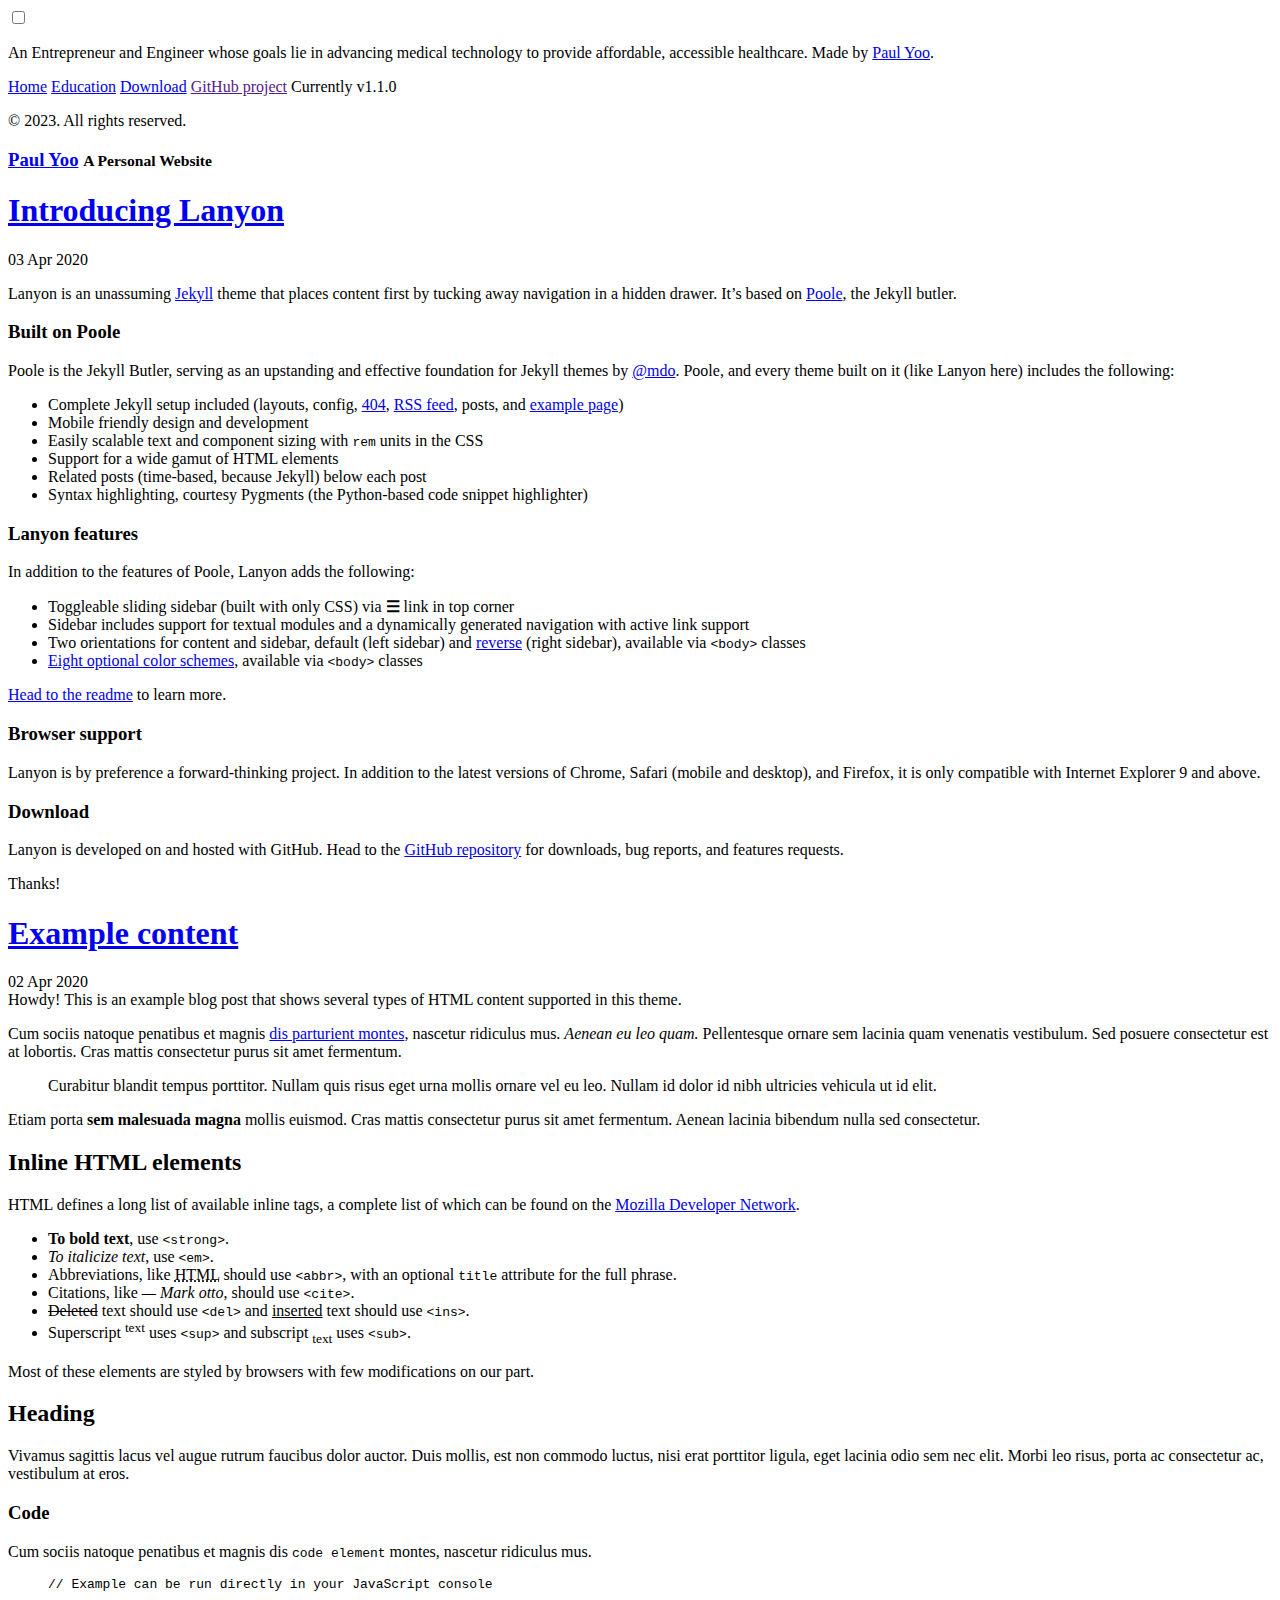
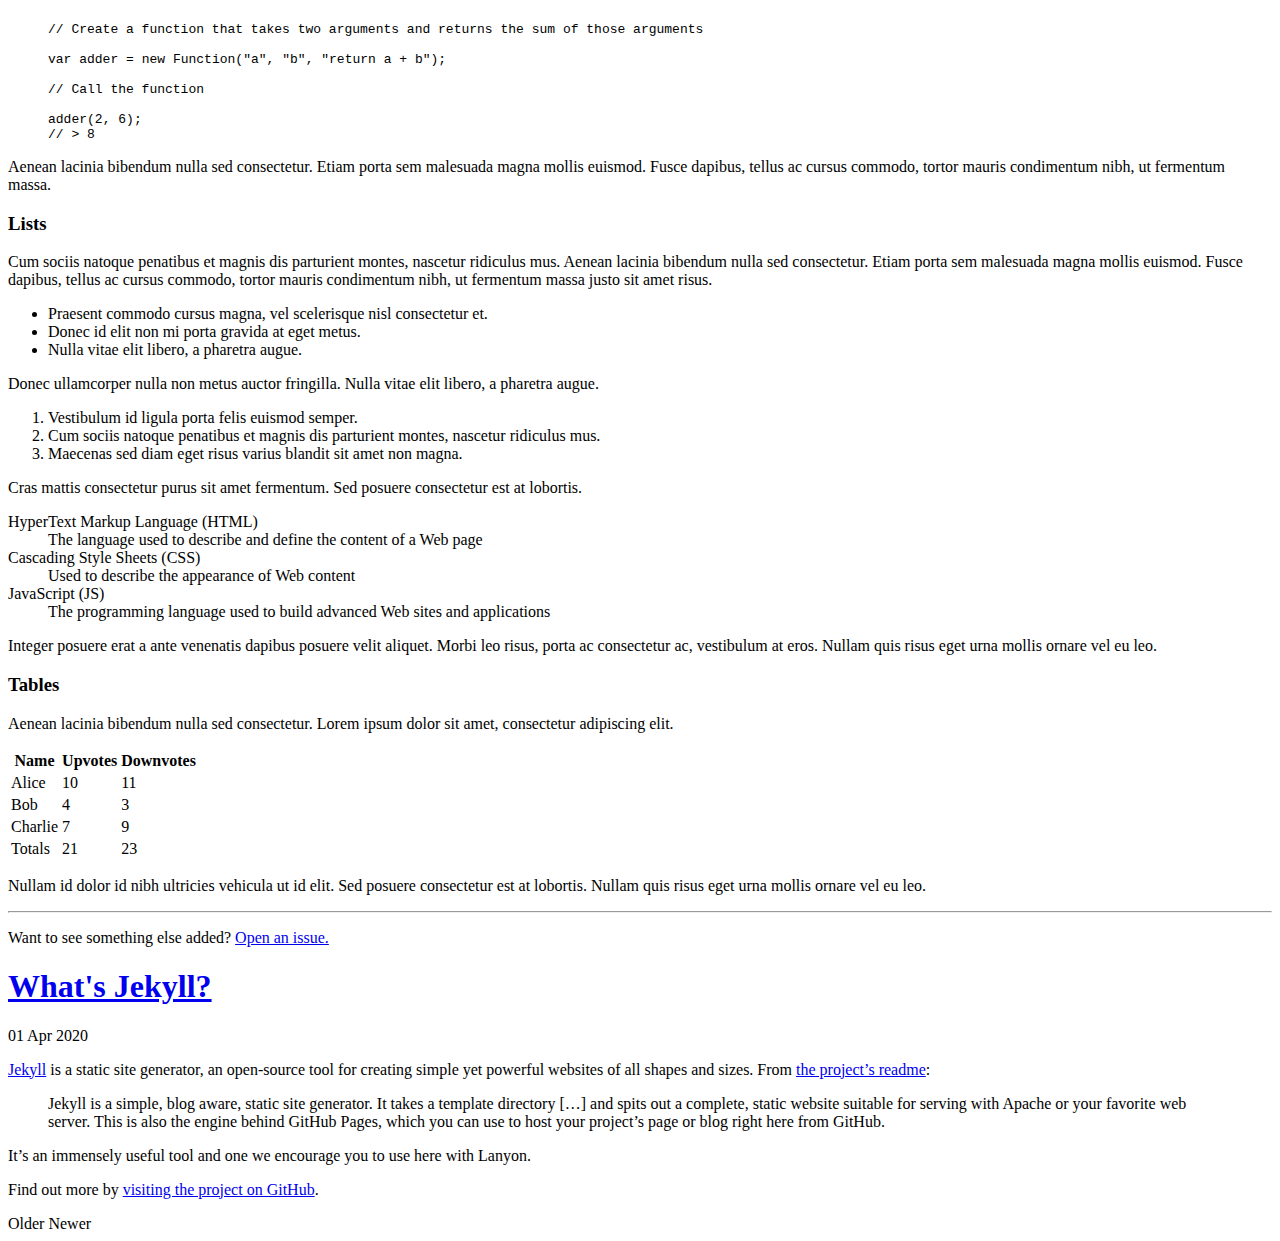
==== Education.html @ 678ec85d "Testing HTML Links" ====
<!DOCTYPE html>
<html lang="en-us">

  <head>
  <link href="http://gmpg.org/xfn/11" rel="profile">
  <meta http-equiv="content-type" content="text/html; charset=utf-8">

  <meta name="viewport" content="width=device-width, initial-scale=1.0, maximum-scale=1">

  <title>
    
      Lanyon &middot; A Jekyll theme
    
  </title>

  
  <link rel="canonical" href="https://lanyon.getpoole.com/">
  

  <link rel="stylesheet" href="https://lanyon.getpoole.com/public/css/poole.css">
  <link rel="stylesheet" href="https://lanyon.getpoole.com/public/css/syntax.css">
  <link rel="stylesheet" href="https://lanyon.getpoole.com/public/css/lanyon.css">
  <link rel="stylesheet" href="https://fonts.googleapis.com/css?family=PT+Serif:400,400italic,700%7CPT+Sans:400">

  <link rel="apple-touch-icon-precomposed" sizes="144x144" href="https://lanyon.getpoole.com/public/apple-touch-icon-precomposed.png">
  <link rel="shortcut icon" href="https://lanyon.getpoole.com/public/favicon.ico">

  <link rel="alternate" type="application/rss+xml" title="RSS" href="https://lanyon.getpoole.com/atom.xml">

  
  <script>
    (function(i,s,o,g,r,a,m){i['GoogleAnalyticsObject']=r;i[r]=i[r]||function(){
    (i[r].q=i[r].q||[]).push(arguments)},i[r].l=1*new Date();a=s.createElement(o),
    m=s.getElementsByTagName(o)[0];a.async=1;a.src=g;m.parentNode.insertBefore(a,m)
    })(window,document,'script','//www.google-analytics.com/analytics.js','ga');
    ga('create', 'UA-146052-15', 'auto');
    ga('send', 'pageview');
  </script>
  
</head>


  <body>

    <!-- Target for toggling the sidebar `.sidebar-checkbox` is for regular
     styles, `#sidebar-checkbox` for behavior. -->
<input type="checkbox" class="sidebar-checkbox" id="sidebar-checkbox">

<!-- Toggleable sidebar -->
<div class="sidebar" id="sidebar">
  <div class="sidebar-item">
    <p>An Entrepreneur and Engineer whose goals lie in advancing medical technology to provide affordable, accessible healthcare.  Made by <a href="https://pyoos.github.io/pweb/" target="_blank">Paul Yoo</a>.</p>
  </div>

  <nav class="sidebar-nav">
    <a class="sidebar-nav-item active" href="https://pyoos.github.io/pweb/">Home</a>

    

    
    
      
        
      
    
      
        
      
    
      
        
          <a class="sidebar-nav-item" href="https://pyoos.github.io/pweb/education.html">Education</a>
        
      
    
      
    
      
    

    <a class="sidebar-nav-item" href="/archive/v1.1.0.zip">Download</a>
    <a class="sidebar-nav-item" href="">GitHub project</a>
    <span class="sidebar-nav-item">Currently v1.1.0</span>
  </nav>

  <div class="sidebar-item">
    <p>
      &copy; 2023. All rights reserved.
    </p>
  </div>
</div>


    <!-- Wrap is the content to shift when toggling the sidebar. We wrap the
         content to avoid any CSS collisions with our real content. -->
    <div class="wrap">
      <div class="masthead">
        <div class="container">
          <h3 class="masthead-title">
            <a href="/" title="Home">Paul Yoo</a>
            <small>A Personal Website</small>
          </h3>
        </div>
      </div>

      <div class="container content">
        <div class="posts">
  
  <div class="post">
    <h1 class="post-title">
      <a href="https://lanyon.getpoole.com/2020/04/03/introducing-lanyon/">
        Introducing Lanyon
      </a>
    </h1>

    <span class="post-date">03 Apr 2020</span>

    <p>Lanyon is an unassuming <a href="http://jekyllrb.com">Jekyll</a> theme that places content first by tucking away navigation in a hidden drawer. It’s based on <a href="http://getpoole.com">Poole</a>, the Jekyll butler.</p>

<h3 id="built-on-poole">Built on Poole</h3>

<p>Poole is the Jekyll Butler, serving as an upstanding and effective foundation for Jekyll themes by <a href="https://twitter.com/mdo">@mdo</a>. Poole, and every theme built on it (like Lanyon here) includes the following:</p>

<ul>
  <li>Complete Jekyll setup included (layouts, config, <a href="/404">404</a>, <a href="/atom.xml">RSS feed</a>, posts, and <a href="/about">example page</a>)</li>
  <li>Mobile friendly design and development</li>
  <li>Easily scalable text and component sizing with <code class="language-plaintext highlighter-rouge">rem</code> units in the CSS</li>
  <li>Support for a wide gamut of HTML elements</li>
  <li>Related posts (time-based, because Jekyll) below each post</li>
  <li>Syntax highlighting, courtesy Pygments (the Python-based code snippet highlighter)</li>
</ul>

<h3 id="lanyon-features">Lanyon features</h3>

<p>In addition to the features of Poole, Lanyon adds the following:</p>

<ul>
  <li>Toggleable sliding sidebar (built with only CSS) via <strong>☰</strong> link in top corner</li>
  <li>Sidebar includes support for textual modules and a dynamically generated navigation with active link support</li>
  <li>Two orientations for content and sidebar, default (left sidebar) and <a href="https://github.com/poole/lanyon#reverse-layout">reverse</a> (right sidebar), available via <code class="language-plaintext highlighter-rouge">&lt;body&gt;</code> classes</li>
  <li><a href="https://github.com/poole/lanyon#themes">Eight optional color schemes</a>, available via <code class="language-plaintext highlighter-rouge">&lt;body&gt;</code> classes</li>
</ul>

<p><a href="https://github.com/poole/lanyon#readme">Head to the readme</a> to learn more.</p>

<h3 id="browser-support">Browser support</h3>

<p>Lanyon is by preference a forward-thinking project. In addition to the latest versions of Chrome, Safari (mobile and desktop), and Firefox, it is only compatible with Internet Explorer 9 and above.</p>

<h3 id="download">Download</h3>

<p>Lanyon is developed on and hosted with GitHub. Head to the <a href="https://github.com/poole/lanyon">GitHub repository</a> for downloads, bug reports, and features requests.</p>

<p>Thanks!</p>

  </div>
  
  <div class="post">
    <h1 class="post-title">
      <a href="https://lanyon.getpoole.com/2020/04/02/example-content/">
        Example content
      </a>
    </h1>

    <span class="post-date">02 Apr 2020</span>

    <div class="message">
  Howdy! This is an example blog post that shows several types of HTML content supported in this theme.
</div>

<p>Cum sociis natoque penatibus et magnis <a href="#">dis parturient montes</a>, nascetur ridiculus mus. <em>Aenean eu leo quam.</em> Pellentesque ornare sem lacinia quam venenatis vestibulum. Sed posuere consectetur est at lobortis. Cras mattis consectetur purus sit amet fermentum.</p>

<blockquote>
  <p>Curabitur blandit tempus porttitor. Nullam quis risus eget urna mollis ornare vel eu leo. Nullam id dolor id nibh ultricies vehicula ut id elit.</p>
</blockquote>

<p>Etiam porta <strong>sem malesuada magna</strong> mollis euismod. Cras mattis consectetur purus sit amet fermentum. Aenean lacinia bibendum nulla sed consectetur.</p>

<h2 id="inline-html-elements">Inline HTML elements</h2>

<p>HTML defines a long list of available inline tags, a complete list of which can be found on the <a href="https://developer.mozilla.org/en-US/docs/Web/HTML/Element">Mozilla Developer Network</a>.</p>

<ul>
  <li><strong>To bold text</strong>, use <code class="language-plaintext highlighter-rouge">&lt;strong&gt;</code>.</li>
  <li><em>To italicize text</em>, use <code class="language-plaintext highlighter-rouge">&lt;em&gt;</code>.</li>
  <li>Abbreviations, like <abbr title="HyperText Markup Langage">HTML</abbr> should use <code class="language-plaintext highlighter-rouge">&lt;abbr&gt;</code>, with an optional <code class="language-plaintext highlighter-rouge">title</code> attribute for the full phrase.</li>
  <li>Citations, like <cite>— Mark otto</cite>, should use <code class="language-plaintext highlighter-rouge">&lt;cite&gt;</code>.</li>
  <li><del>Deleted</del> text should use <code class="language-plaintext highlighter-rouge">&lt;del&gt;</code> and <ins>inserted</ins> text should use <code class="language-plaintext highlighter-rouge">&lt;ins&gt;</code>.</li>
  <li>Superscript <sup>text</sup> uses <code class="language-plaintext highlighter-rouge">&lt;sup&gt;</code> and subscript <sub>text</sub> uses <code class="language-plaintext highlighter-rouge">&lt;sub&gt;</code>.</li>
</ul>

<p>Most of these elements are styled by browsers with few modifications on our part.</p>

<h2 id="heading">Heading</h2>

<p>Vivamus sagittis lacus vel augue rutrum faucibus dolor auctor. Duis mollis, est non commodo luctus, nisi erat porttitor ligula, eget lacinia odio sem nec elit. Morbi leo risus, porta ac consectetur ac, vestibulum at eros.</p>

<h3 id="code">Code</h3>

<p>Cum sociis natoque penatibus et magnis dis <code class="language-plaintext highlighter-rouge">code element</code> montes, nascetur ridiculus mus.</p>

<figure class="highlight"><pre><code class="language-js" data-lang="js"><span class="c1">// Example can be run directly in your JavaScript console
</span>

<span class="c1">// Create a function that takes two arguments and returns the sum of those arguments
</span>
<span class="kd">var</span> <span class="nx">adder</span> <span class="o">=</span> <span class="k">new</span> <span class="nb">Function</span><span class="p">(</span><span class="dl">"</span><span class="s2">a</span><span class="dl">"</span><span class="p">,</span> <span class="dl">"</span><span class="s2">b</span><span class="dl">"</span><span class="p">,</span> <span class="dl">"</span><span class="s2">return a + b</span><span class="dl">"</span><span class="p">);</span>

<span class="c1">// Call the function
</span>
<span class="nx">adder</span><span class="p">(</span><span class="mi">2</span><span class="p">,</span> <span class="mi">6</span><span class="p">);</span>
<span class="c1">// &gt; 8</span></code></pre></figure>

<p>Aenean lacinia bibendum nulla sed consectetur. Etiam porta sem malesuada magna mollis euismod. Fusce dapibus, tellus ac cursus commodo, tortor mauris condimentum nibh, ut fermentum massa.</p>

<h3 id="lists">Lists</h3>

<p>Cum sociis natoque penatibus et magnis dis parturient montes, nascetur ridiculus mus. Aenean lacinia bibendum nulla sed consectetur. Etiam porta sem malesuada magna mollis euismod. Fusce dapibus, tellus ac cursus commodo, tortor mauris condimentum nibh, ut fermentum massa justo sit amet risus.</p>

<ul>
  <li>Praesent commodo cursus magna, vel scelerisque nisl consectetur et.</li>
  <li>Donec id elit non mi porta gravida at eget metus.</li>
  <li>Nulla vitae elit libero, a pharetra augue.</li>
</ul>

<p>Donec ullamcorper nulla non metus auctor fringilla. Nulla vitae elit libero, a pharetra augue.</p>

<ol>
  <li>Vestibulum id ligula porta felis euismod semper.</li>
  <li>Cum sociis natoque penatibus et magnis dis parturient montes, nascetur ridiculus mus.</li>
  <li>Maecenas sed diam eget risus varius blandit sit amet non magna.</li>
</ol>

<p>Cras mattis consectetur purus sit amet fermentum. Sed posuere consectetur est at lobortis.</p>

<dl>
  <dt>HyperText Markup Language (HTML)</dt>
  <dd>The language used to describe and define the content of a Web page</dd>

  <dt>Cascading Style Sheets (CSS)</dt>
  <dd>Used to describe the appearance of Web content</dd>

  <dt>JavaScript (JS)</dt>
  <dd>The programming language used to build advanced Web sites and applications</dd>
</dl>

<p>Integer posuere erat a ante venenatis dapibus posuere velit aliquet. Morbi leo risus, porta ac consectetur ac, vestibulum at eros. Nullam quis risus eget urna mollis ornare vel eu leo.</p>

<h3 id="tables">Tables</h3>

<p>Aenean lacinia bibendum nulla sed consectetur. Lorem ipsum dolor sit amet, consectetur adipiscing elit.</p>

<table>
  <thead>
    <tr>
      <th>Name</th>
      <th>Upvotes</th>
      <th>Downvotes</th>
    </tr>
  </thead>
  <tfoot>
    <tr>
      <td>Totals</td>
      <td>21</td>
      <td>23</td>
    </tr>
  </tfoot>
  <tbody>
    <tr>
      <td>Alice</td>
      <td>10</td>
      <td>11</td>
    </tr>
    <tr>
      <td>Bob</td>
      <td>4</td>
      <td>3</td>
    </tr>
    <tr>
      <td>Charlie</td>
      <td>7</td>
      <td>9</td>
    </tr>
  </tbody>
</table>

<p>Nullam id dolor id nibh ultricies vehicula ut id elit. Sed posuere consectetur est at lobortis. Nullam quis risus eget urna mollis ornare vel eu leo.</p>

<hr />

<p>Want to see something else added? <a href="https://github.com/poole/poole/issues/new">Open an issue.</a></p>

  </div>
  
  <div class="post">
    <h1 class="post-title">
      <a href="https://lanyon.getpoole.com/2020/04/01/whats-jekyll/">
        What's Jekyll?
      </a>
    </h1>

    <span class="post-date">01 Apr 2020</span>

    <p><a href="https://jekyllrb.com">Jekyll</a> is a static site generator, an open-source tool for creating simple yet powerful websites of all shapes and sizes. From <a href="https://github.com/mojombo/jekyll/blob/master/README.markdown">the project’s readme</a>:</p>

<blockquote>
  <p>Jekyll is a simple, blog aware, static site generator. It takes a template directory […] and spits out a complete, static website suitable for serving with Apache or your favorite web server. This is also the engine behind GitHub Pages, which you can use to host your project’s page or blog right here from GitHub.</p>
</blockquote>

<p>It’s an immensely useful tool and one we encourage you to use here with Lanyon.</p>

<p>Find out more by <a href="https://github.com/mojombo/jekyll">visiting the project on GitHub</a>.</p>

  </div>
  
</div>

<div class="pagination">
  
    <span class="pagination-item older">Older</span>
  
  
    <span class="pagination-item newer">Newer</span>
  
</div>

      </div>
    </div>

    <label for="sidebar-checkbox" class="sidebar-toggle"></label>

    <script src='/public/js/script.js'></script>
  </body>
</html>
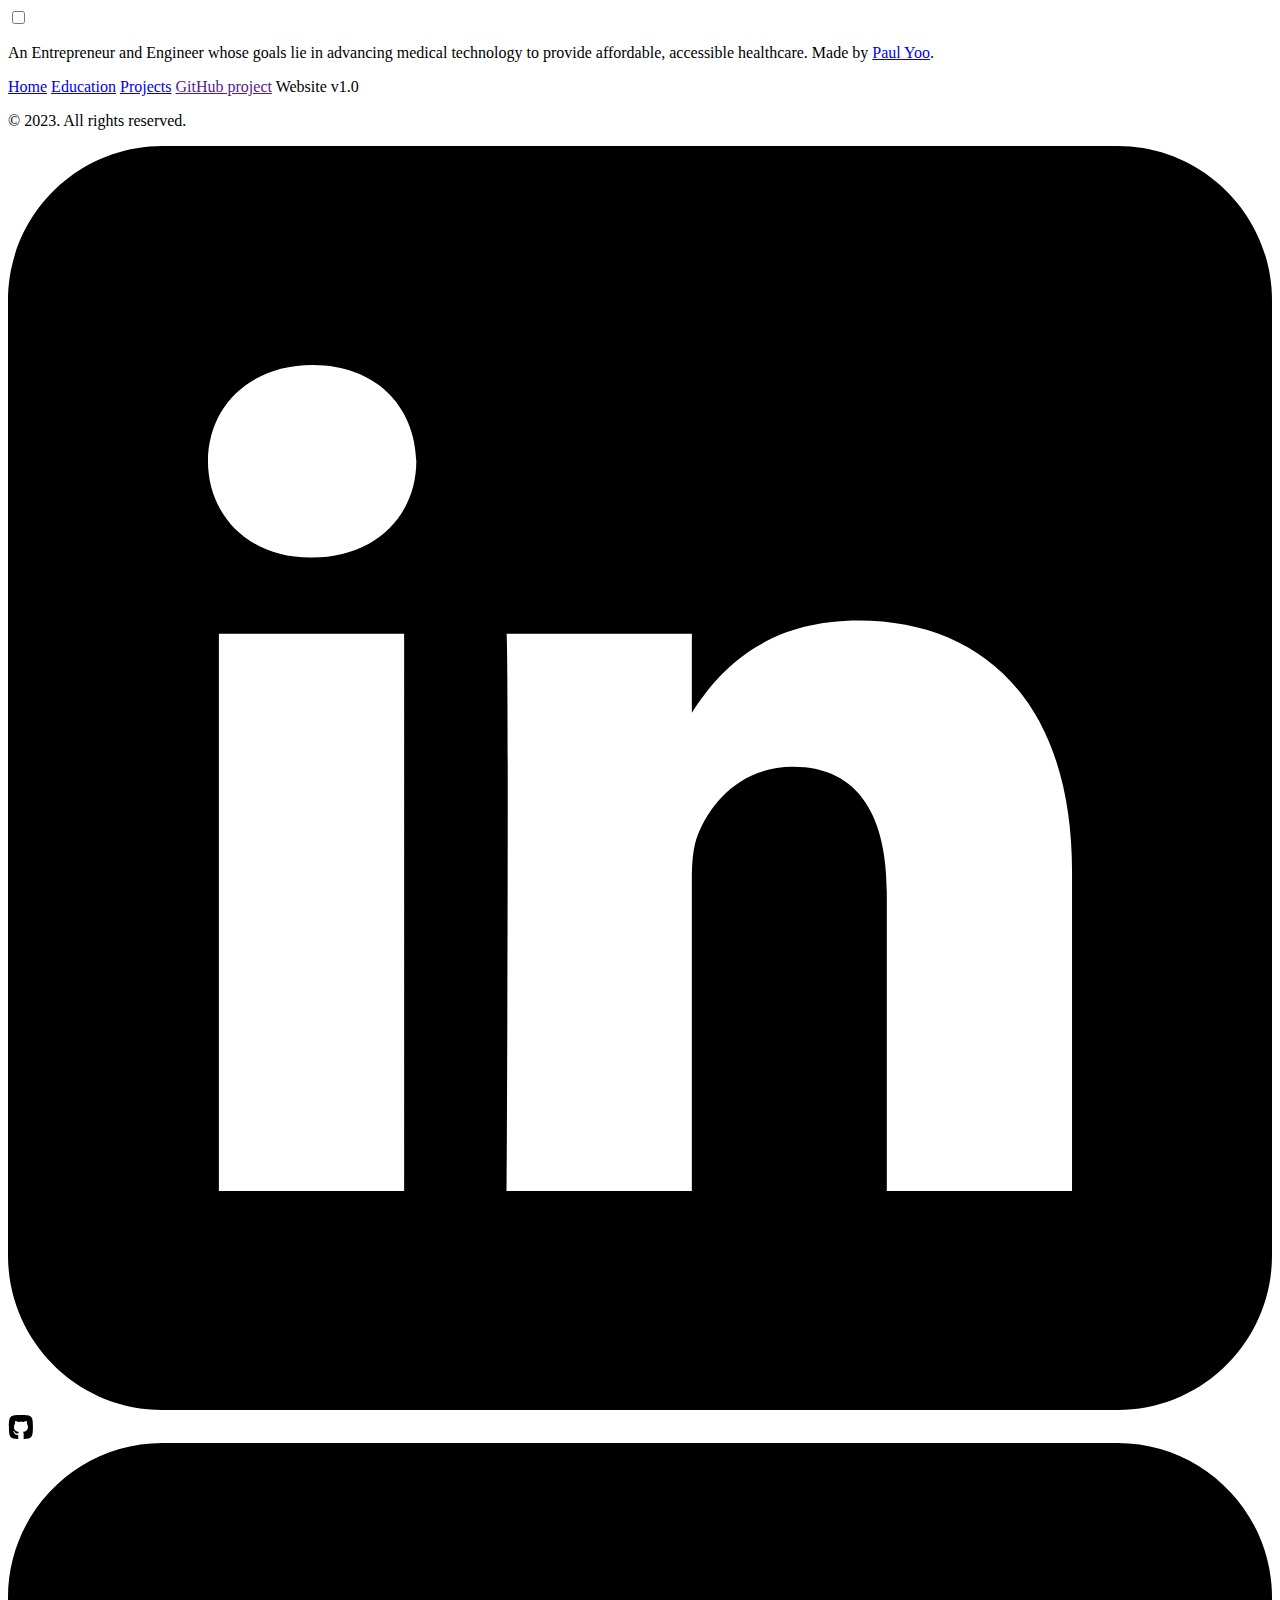
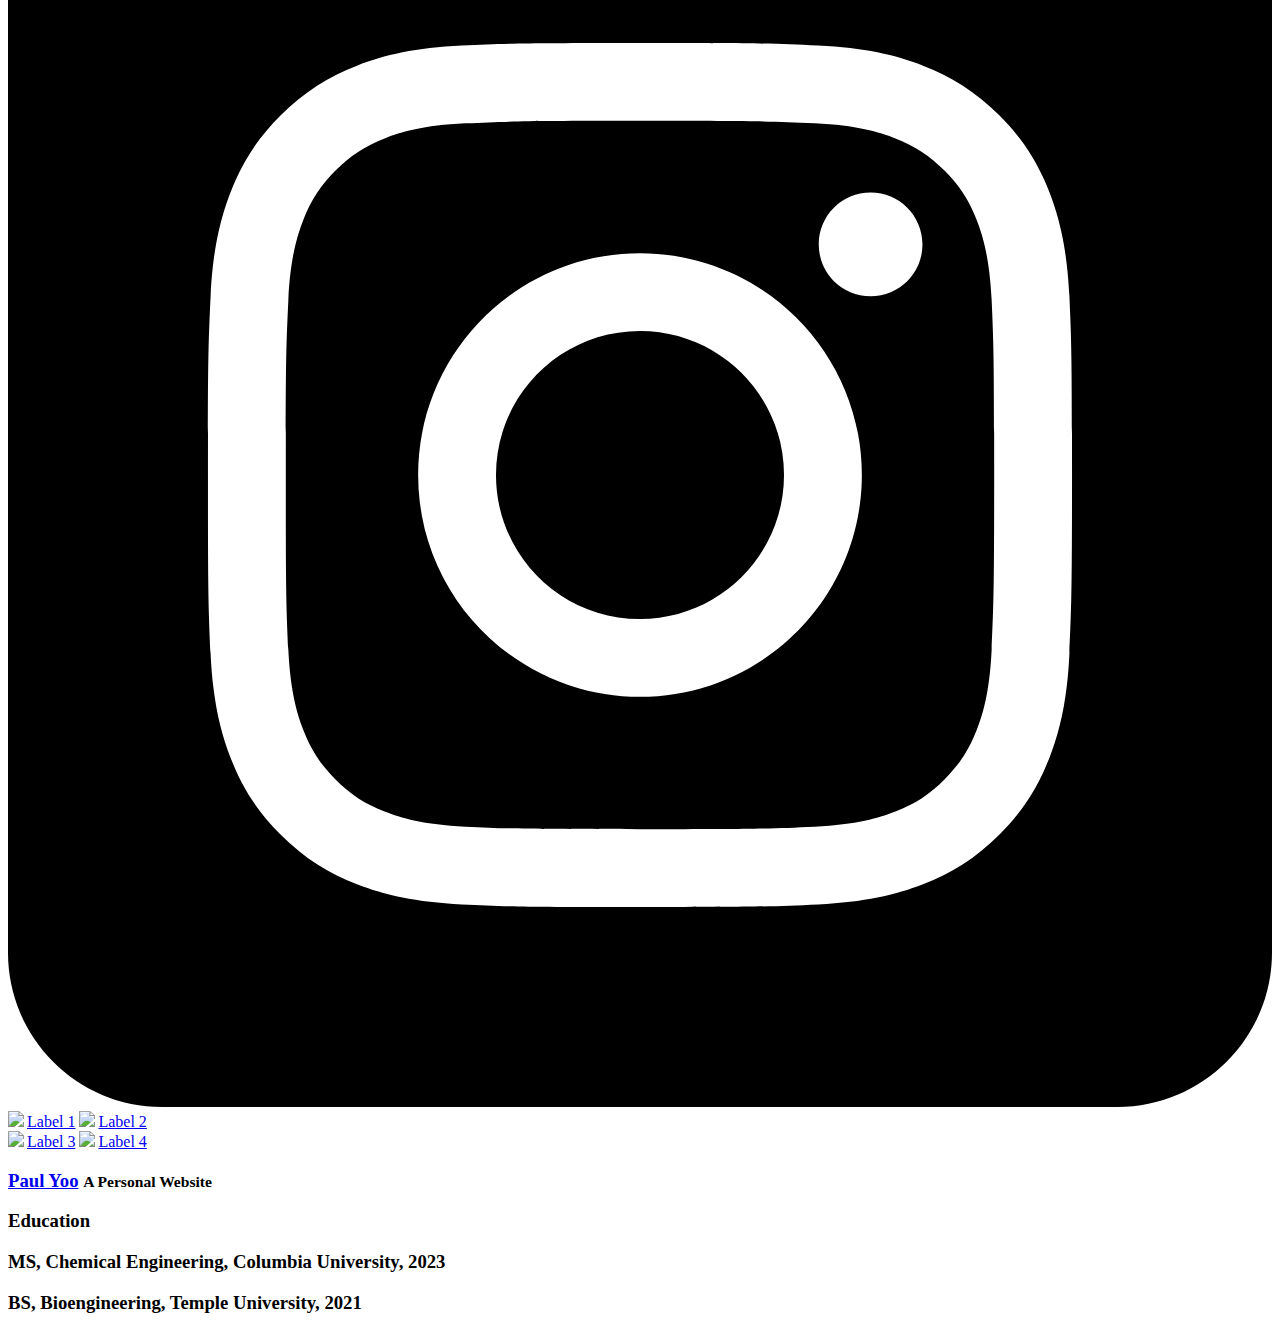
==== commit cb01761b: "education background" ====
--- a/Education.html
+++ b/Education.html
@@ -69,7 +69,7 @@
     
       
         
-          <a class="sidebar-nav-item" href="https://pyoos.github.io/pweb/education.html">Education</a>
+          <a class="sidebar-nav-item" href="/education.html">Education</a>
         
       
     
@@ -78,15 +78,43 @@
       
     
 
-    <a class="sidebar-nav-item" href="/archive/v1.1.0.zip">Download</a>
+    <a class="sidebar-nav-item" href="/projects.html">Projects</a>
+
     <a class="sidebar-nav-item" href="">GitHub project</a>
-    <span class="sidebar-nav-item">Currently v1.1.0</span>
+
+    <span class="sidebar-nav-item">Website v1.0</span>
   </nav>
 
   <div class="sidebar-item">
     <p>
       &copy; 2023. All rights reserved.
     </p>
+    
+    <a href="https://www.linkedin.com/in/pyoo1/" class="link-icons center w-inline-block">
+      <img src="5282542_linkedin_network_social network_linkedin logo_icon.svg" loading="lazy" alt="" class="icon-social">
+      </a>
+      <a href="https://github.com/pyoos" class="link-icons center w-inline-block">
+        <img src="4747499_github_icon.svg" loading="lazy" alt="" class="icon-social">
+        </a>
+    <a href="https://www.instagram.com/paul_yoo_" class="link-icons center w-inline-block">
+      <img src="5282544_camera_instagram_social media_social network_instagram logo_icon.svg" loading="lazy" alt="" class="icon-social">
+      </a>
+
+      <div class="container">
+        <div class="row1">
+          <a href="https://about.fb.com/k"><img class="picture" src="https://img.icons8.com/ios/452/facebook-new.png" /><span style="padding-left:3px">Label 1</span></a>
+          <a class="social-link mr-2" href="https://about.fb.com/k"><img class="picture" src="https://img.icons8.com/ios/452/facebook-new.png" /><span style="padding-left:3px">Label 2</span></a>
+        </div>
+        <div class="row2">
+      
+          <a class="social-link mr-2" href="https://about.fb.com/k" target="_blank" rel="noopener noreferrer"><img class="picture" src="https://img.icons8.com/ios/452/facebook-new.png" /><span style="padding-left:3px">Label 3</span></a>
+          <a class="social-link mr-2" href="https://about.fb.com/k" rel="noopener noreferrer"><img class="picture" src="https://img.icons8.com/ios/452/facebook-new.png" /><span style="padding-left:3px">Label 4</span></a>
+        </div>
+      </div>
+
+
+
+
   </div>
 </div>
 
@@ -106,223 +134,27 @@
       <div class="container content">
         <div class="posts">
   
-  <div class="post">
-    <h1 class="post-title">
-      <a href="https://lanyon.getpoole.com/2020/04/03/introducing-lanyon/">
-        Introducing Lanyon
-      </a>
-    </h1>
+            
+    <div class="post"><b>
+        <h3 class="post-title">
+        Education
+            </b>
+        </h3>
+    <div class="post">
+        <h3 class="post-title">
+        MS, Chemical Engineering, Columbia University, 2023
+        </h3>
 
-    <span class="post-date">03 Apr 2020</span>
+    <div class="post">
+        <h3 class="post-title">
+        BS, Bioengineering, Temple University, 2021
+        </h3>
+    
 
-    <p>Lanyon is an unassuming <a href="http://jekyllrb.com">Jekyll</a> theme that places content first by tucking away navigation in a hidden drawer. It’s based on <a href="http://getpoole.com">Poole</a>, the Jekyll butler.</p>
 
-<h3 id="built-on-poole">Built on Poole</h3>
+    <p></p>
 
-<p>Poole is the Jekyll Butler, serving as an upstanding and effective foundation for Jekyll themes by <a href="https://twitter.com/mdo">@mdo</a>. Poole, and every theme built on it (like Lanyon here) includes the following:</p>
 
-<ul>
-  <li>Complete Jekyll setup included (layouts, config, <a href="/404">404</a>, <a href="/atom.xml">RSS feed</a>, posts, and <a href="/about">example page</a>)</li>
-  <li>Mobile friendly design and development</li>
-  <li>Easily scalable text and component sizing with <code class="language-plaintext highlighter-rouge">rem</code> units in the CSS</li>
-  <li>Support for a wide gamut of HTML elements</li>
-  <li>Related posts (time-based, because Jekyll) below each post</li>
-  <li>Syntax highlighting, courtesy Pygments (the Python-based code snippet highlighter)</li>
-</ul>
-
-<h3 id="lanyon-features">Lanyon features</h3>
-
-<p>In addition to the features of Poole, Lanyon adds the following:</p>
-
-<ul>
-  <li>Toggleable sliding sidebar (built with only CSS) via <strong>☰</strong> link in top corner</li>
-  <li>Sidebar includes support for textual modules and a dynamically generated navigation with active link support</li>
-  <li>Two orientations for content and sidebar, default (left sidebar) and <a href="https://github.com/poole/lanyon#reverse-layout">reverse</a> (right sidebar), available via <code class="language-plaintext highlighter-rouge">&lt;body&gt;</code> classes</li>
-  <li><a href="https://github.com/poole/lanyon#themes">Eight optional color schemes</a>, available via <code class="language-plaintext highlighter-rouge">&lt;body&gt;</code> classes</li>
-</ul>
-
-<p><a href="https://github.com/poole/lanyon#readme">Head to the readme</a> to learn more.</p>
-
-<h3 id="browser-support">Browser support</h3>
-
-<p>Lanyon is by preference a forward-thinking project. In addition to the latest versions of Chrome, Safari (mobile and desktop), and Firefox, it is only compatible with Internet Explorer 9 and above.</p>
-
-<h3 id="download">Download</h3>
-
-<p>Lanyon is developed on and hosted with GitHub. Head to the <a href="https://github.com/poole/lanyon">GitHub repository</a> for downloads, bug reports, and features requests.</p>
-
-<p>Thanks!</p>
-
-  </div>
-  
-  <div class="post">
-    <h1 class="post-title">
-      <a href="https://lanyon.getpoole.com/2020/04/02/example-content/">
-        Example content
-      </a>
-    </h1>
-
-    <span class="post-date">02 Apr 2020</span>
-
-    <div class="message">
-  Howdy! This is an example blog post that shows several types of HTML content supported in this theme.
-</div>
-
-<p>Cum sociis natoque penatibus et magnis <a href="#">dis parturient montes</a>, nascetur ridiculus mus. <em>Aenean eu leo quam.</em> Pellentesque ornare sem lacinia quam venenatis vestibulum. Sed posuere consectetur est at lobortis. Cras mattis consectetur purus sit amet fermentum.</p>
-
-<blockquote>
-  <p>Curabitur blandit tempus porttitor. Nullam quis risus eget urna mollis ornare vel eu leo. Nullam id dolor id nibh ultricies vehicula ut id elit.</p>
-</blockquote>
-
-<p>Etiam porta <strong>sem malesuada magna</strong> mollis euismod. Cras mattis consectetur purus sit amet fermentum. Aenean lacinia bibendum nulla sed consectetur.</p>
-
-<h2 id="inline-html-elements">Inline HTML elements</h2>
-
-<p>HTML defines a long list of available inline tags, a complete list of which can be found on the <a href="https://developer.mozilla.org/en-US/docs/Web/HTML/Element">Mozilla Developer Network</a>.</p>
-
-<ul>
-  <li><strong>To bold text</strong>, use <code class="language-plaintext highlighter-rouge">&lt;strong&gt;</code>.</li>
-  <li><em>To italicize text</em>, use <code class="language-plaintext highlighter-rouge">&lt;em&gt;</code>.</li>
-  <li>Abbreviations, like <abbr title="HyperText Markup Langage">HTML</abbr> should use <code class="language-plaintext highlighter-rouge">&lt;abbr&gt;</code>, with an optional <code class="language-plaintext highlighter-rouge">title</code> attribute for the full phrase.</li>
-  <li>Citations, like <cite>— Mark otto</cite>, should use <code class="language-plaintext highlighter-rouge">&lt;cite&gt;</code>.</li>
-  <li><del>Deleted</del> text should use <code class="language-plaintext highlighter-rouge">&lt;del&gt;</code> and <ins>inserted</ins> text should use <code class="language-plaintext highlighter-rouge">&lt;ins&gt;</code>.</li>
-  <li>Superscript <sup>text</sup> uses <code class="language-plaintext highlighter-rouge">&lt;sup&gt;</code> and subscript <sub>text</sub> uses <code class="language-plaintext highlighter-rouge">&lt;sub&gt;</code>.</li>
-</ul>
-
-<p>Most of these elements are styled by browsers with few modifications on our part.</p>
-
-<h2 id="heading">Heading</h2>
-
-<p>Vivamus sagittis lacus vel augue rutrum faucibus dolor auctor. Duis mollis, est non commodo luctus, nisi erat porttitor ligula, eget lacinia odio sem nec elit. Morbi leo risus, porta ac consectetur ac, vestibulum at eros.</p>
-
-<h3 id="code">Code</h3>
-
-<p>Cum sociis natoque penatibus et magnis dis <code class="language-plaintext highlighter-rouge">code element</code> montes, nascetur ridiculus mus.</p>
-
-<figure class="highlight"><pre><code class="language-js" data-lang="js"><span class="c1">// Example can be run directly in your JavaScript console
-</span>
-
-<span class="c1">// Create a function that takes two arguments and returns the sum of those arguments
-</span>
-<span class="kd">var</span> <span class="nx">adder</span> <span class="o">=</span> <span class="k">new</span> <span class="nb">Function</span><span class="p">(</span><span class="dl">"</span><span class="s2">a</span><span class="dl">"</span><span class="p">,</span> <span class="dl">"</span><span class="s2">b</span><span class="dl">"</span><span class="p">,</span> <span class="dl">"</span><span class="s2">return a + b</span><span class="dl">"</span><span class="p">);</span>
-
-<span class="c1">// Call the function
-</span>
-<span class="nx">adder</span><span class="p">(</span><span class="mi">2</span><span class="p">,</span> <span class="mi">6</span><span class="p">);</span>
-<span class="c1">// &gt; 8</span></code></pre></figure>
-
-<p>Aenean lacinia bibendum nulla sed consectetur. Etiam porta sem malesuada magna mollis euismod. Fusce dapibus, tellus ac cursus commodo, tortor mauris condimentum nibh, ut fermentum massa.</p>
-
-<h3 id="lists">Lists</h3>
-
-<p>Cum sociis natoque penatibus et magnis dis parturient montes, nascetur ridiculus mus. Aenean lacinia bibendum nulla sed consectetur. Etiam porta sem malesuada magna mollis euismod. Fusce dapibus, tellus ac cursus commodo, tortor mauris condimentum nibh, ut fermentum massa justo sit amet risus.</p>
-
-<ul>
-  <li>Praesent commodo cursus magna, vel scelerisque nisl consectetur et.</li>
-  <li>Donec id elit non mi porta gravida at eget metus.</li>
-  <li>Nulla vitae elit libero, a pharetra augue.</li>
-</ul>
-
-<p>Donec ullamcorper nulla non metus auctor fringilla. Nulla vitae elit libero, a pharetra augue.</p>
-
-<ol>
-  <li>Vestibulum id ligula porta felis euismod semper.</li>
-  <li>Cum sociis natoque penatibus et magnis dis parturient montes, nascetur ridiculus mus.</li>
-  <li>Maecenas sed diam eget risus varius blandit sit amet non magna.</li>
-</ol>
-
-<p>Cras mattis consectetur purus sit amet fermentum. Sed posuere consectetur est at lobortis.</p>
-
-<dl>
-  <dt>HyperText Markup Language (HTML)</dt>
-  <dd>The language used to describe and define the content of a Web page</dd>
-
-  <dt>Cascading Style Sheets (CSS)</dt>
-  <dd>Used to describe the appearance of Web content</dd>
-
-  <dt>JavaScript (JS)</dt>
-  <dd>The programming language used to build advanced Web sites and applications</dd>
-</dl>
-
-<p>Integer posuere erat a ante venenatis dapibus posuere velit aliquet. Morbi leo risus, porta ac consectetur ac, vestibulum at eros. Nullam quis risus eget urna mollis ornare vel eu leo.</p>
-
-<h3 id="tables">Tables</h3>
-
-<p>Aenean lacinia bibendum nulla sed consectetur. Lorem ipsum dolor sit amet, consectetur adipiscing elit.</p>
-
-<table>
-  <thead>
-    <tr>
-      <th>Name</th>
-      <th>Upvotes</th>
-      <th>Downvotes</th>
-    </tr>
-  </thead>
-  <tfoot>
-    <tr>
-      <td>Totals</td>
-      <td>21</td>
-      <td>23</td>
-    </tr>
-  </tfoot>
-  <tbody>
-    <tr>
-      <td>Alice</td>
-      <td>10</td>
-      <td>11</td>
-    </tr>
-    <tr>
-      <td>Bob</td>
-      <td>4</td>
-      <td>3</td>
-    </tr>
-    <tr>
-      <td>Charlie</td>
-      <td>7</td>
-      <td>9</td>
-    </tr>
-  </tbody>
-</table>
-
-<p>Nullam id dolor id nibh ultricies vehicula ut id elit. Sed posuere consectetur est at lobortis. Nullam quis risus eget urna mollis ornare vel eu leo.</p>
-
-<hr />
-
-<p>Want to see something else added? <a href="https://github.com/poole/poole/issues/new">Open an issue.</a></p>
-
-  </div>
-  
-  <div class="post">
-    <h1 class="post-title">
-      <a href="https://lanyon.getpoole.com/2020/04/01/whats-jekyll/">
-        What's Jekyll?
-      </a>
-    </h1>
-
-    <span class="post-date">01 Apr 2020</span>
-
-    <p><a href="https://jekyllrb.com">Jekyll</a> is a static site generator, an open-source tool for creating simple yet powerful websites of all shapes and sizes. From <a href="https://github.com/mojombo/jekyll/blob/master/README.markdown">the project’s readme</a>:</p>
-
-<blockquote>
-  <p>Jekyll is a simple, blog aware, static site generator. It takes a template directory […] and spits out a complete, static website suitable for serving with Apache or your favorite web server. This is also the engine behind GitHub Pages, which you can use to host your project’s page or blog right here from GitHub.</p>
-</blockquote>
-
-<p>It’s an immensely useful tool and one we encourage you to use here with Lanyon.</p>
-
-<p>Find out more by <a href="https://github.com/mojombo/jekyll">visiting the project on GitHub</a>.</p>
-
-  </div>
-  
-</div>
-
-<div class="pagination">
-  
-    <span class="pagination-item older">Older</span>
-  
-  
-    <span class="pagination-item newer">Newer</span>
-  
-</div>
 
       </div>
     </div>
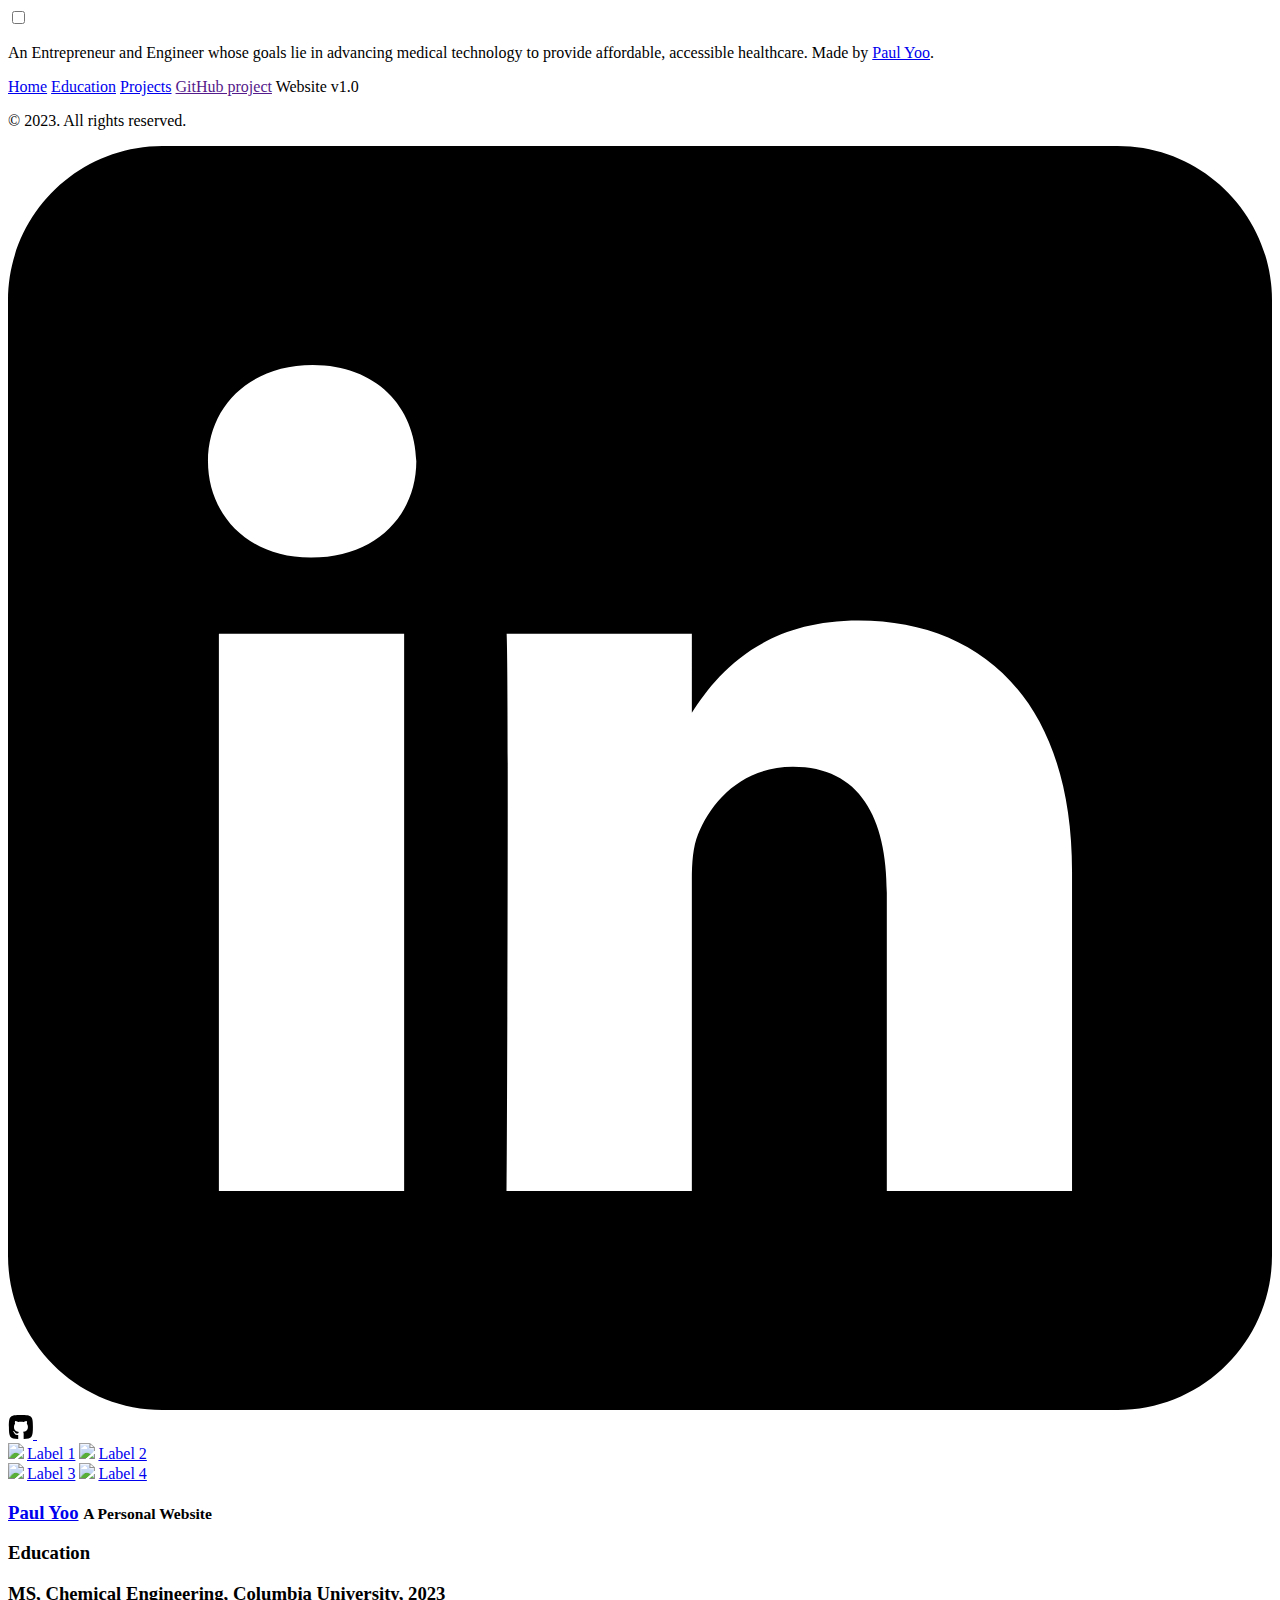
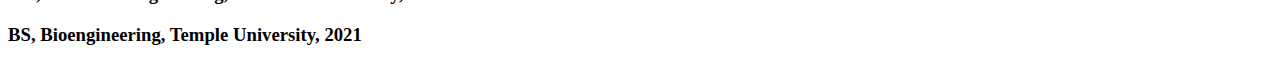
==== commit 2fb8f87c: "switch v1" ====
--- a/Education.html
+++ b/Education.html
@@ -69,7 +69,7 @@
     
       
         
-          <a class="sidebar-nav-item" href="/education.html">Education</a>
+          <a class="sidebar-nav-item" href="html/education.html">Education</a>
         
       
     
@@ -78,7 +78,7 @@
       
     
 
-    <a class="sidebar-nav-item" href="/projects.html">Projects</a>
+    <a class="sidebar-nav-item" href="html/projects.html">Projects</a>
 
     <a class="sidebar-nav-item" href="">GitHub project</a>
 
@@ -91,13 +91,13 @@
     </p>
     
     <a href="https://www.linkedin.com/in/pyoo1/" class="link-icons center w-inline-block">
-      <img src="5282542_linkedin_network_social network_linkedin logo_icon.svg" loading="lazy" alt="" class="icon-social">
+      <img src="img/5282542_linkedin_network_social network_linkedin logo_icon.svg" loading="lazy" alt="" class="icon-social">
       </a>
       <a href="https://github.com/pyoos" class="link-icons center w-inline-block">
-        <img src="4747499_github_icon.svg" loading="lazy" alt="" class="icon-social">
+        <img src="img/4747499_github_icon.svg" loading="lazy" alt="" class="icon-social">
         </a>
     <a href="https://www.instagram.com/paul_yoo_" class="link-icons center w-inline-block">
-      <img src="5282544_camera_instagram_social media_social network_instagram logo_icon.svg" loading="lazy" alt="" class="icon-social">
+      <img src="img/4747499_github_icon.svg media_social network_instagram logo_icon.svg" loading="lazy" alt="" class="icon-social">
       </a>
 
       <div class="container">
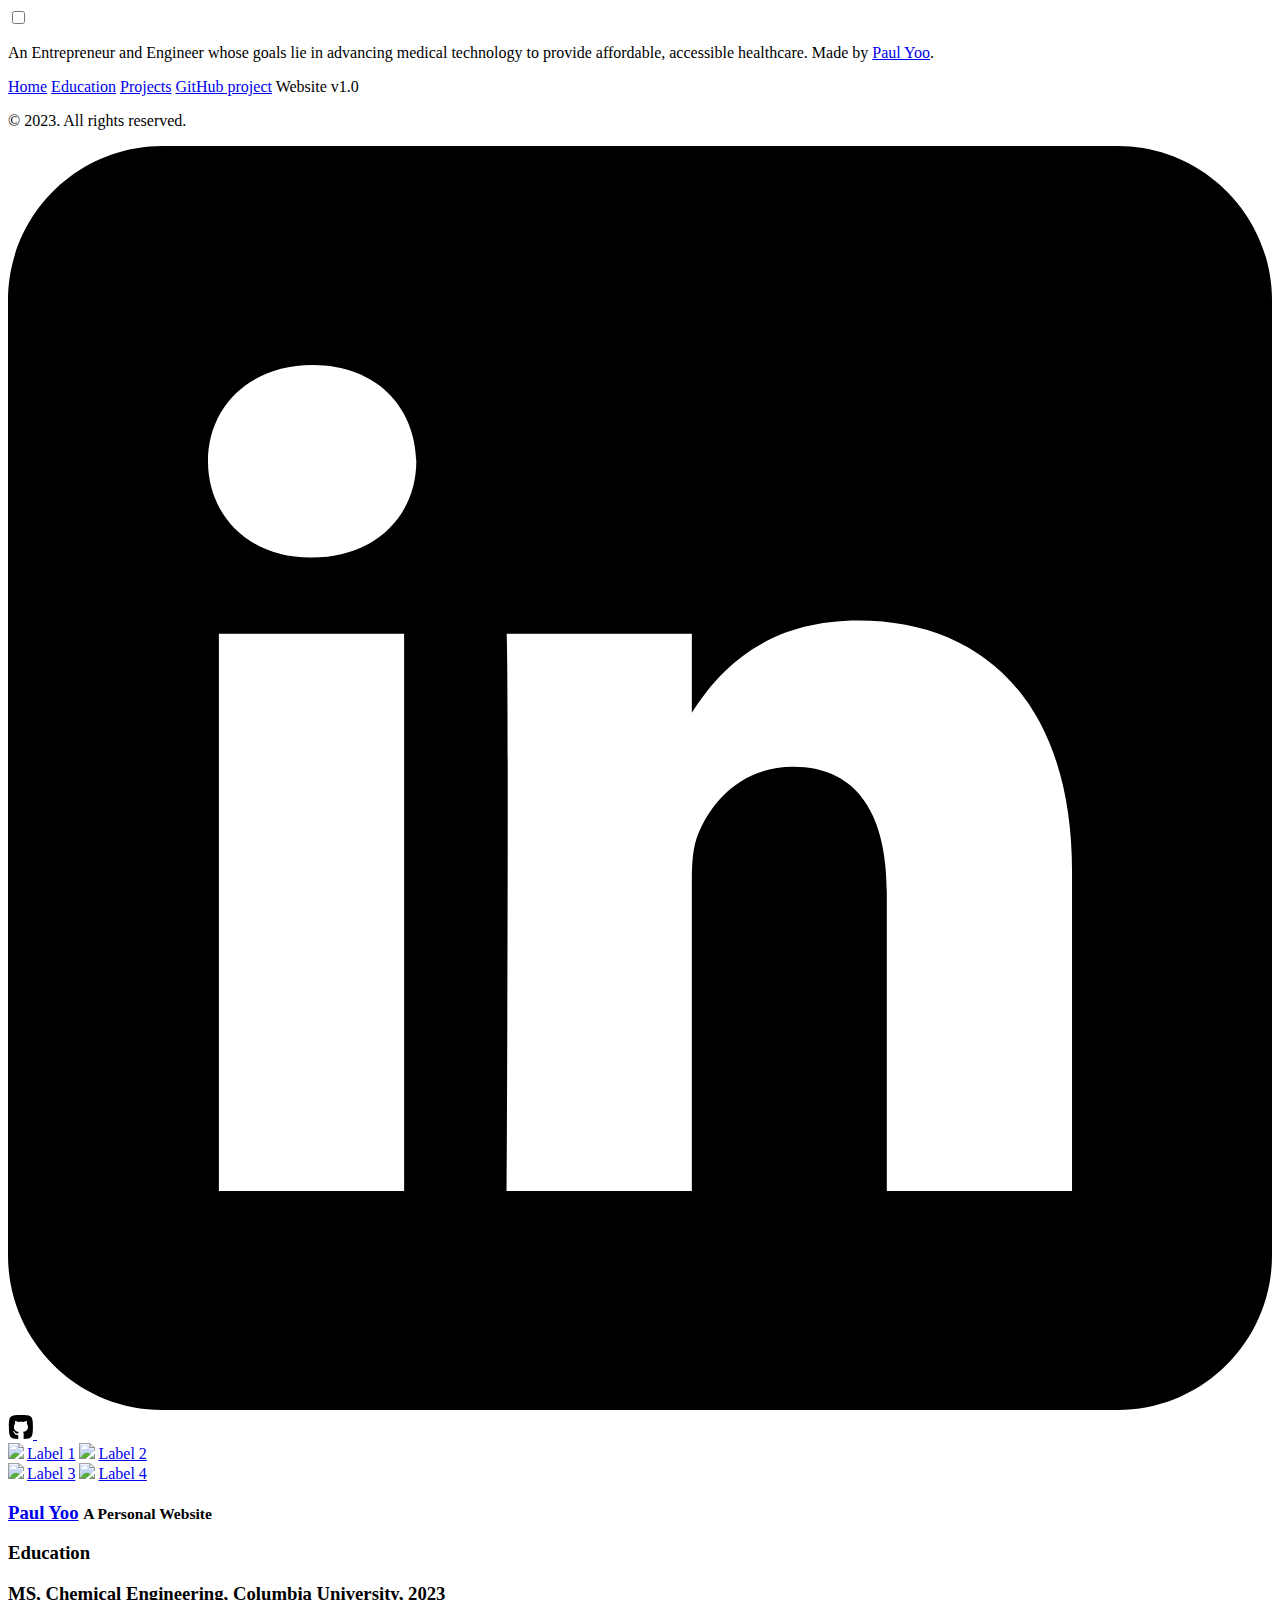
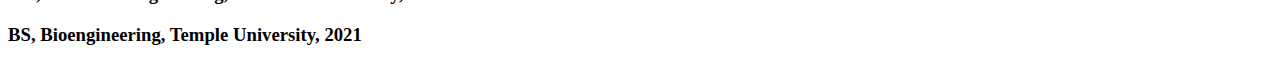
==== commit e4b7048d: "href link update" ====
--- a/Education.html
+++ b/Education.html
@@ -80,7 +80,7 @@
 
     <a class="sidebar-nav-item" href="html/projects.html">Projects</a>
 
-    <a class="sidebar-nav-item" href="">GitHub project</a>
+    <a class="sidebar-nav-item" href="html/githubproject.html">GitHub project</a>
 
     <span class="sidebar-nav-item">Website v1.0</span>
   </nav>
